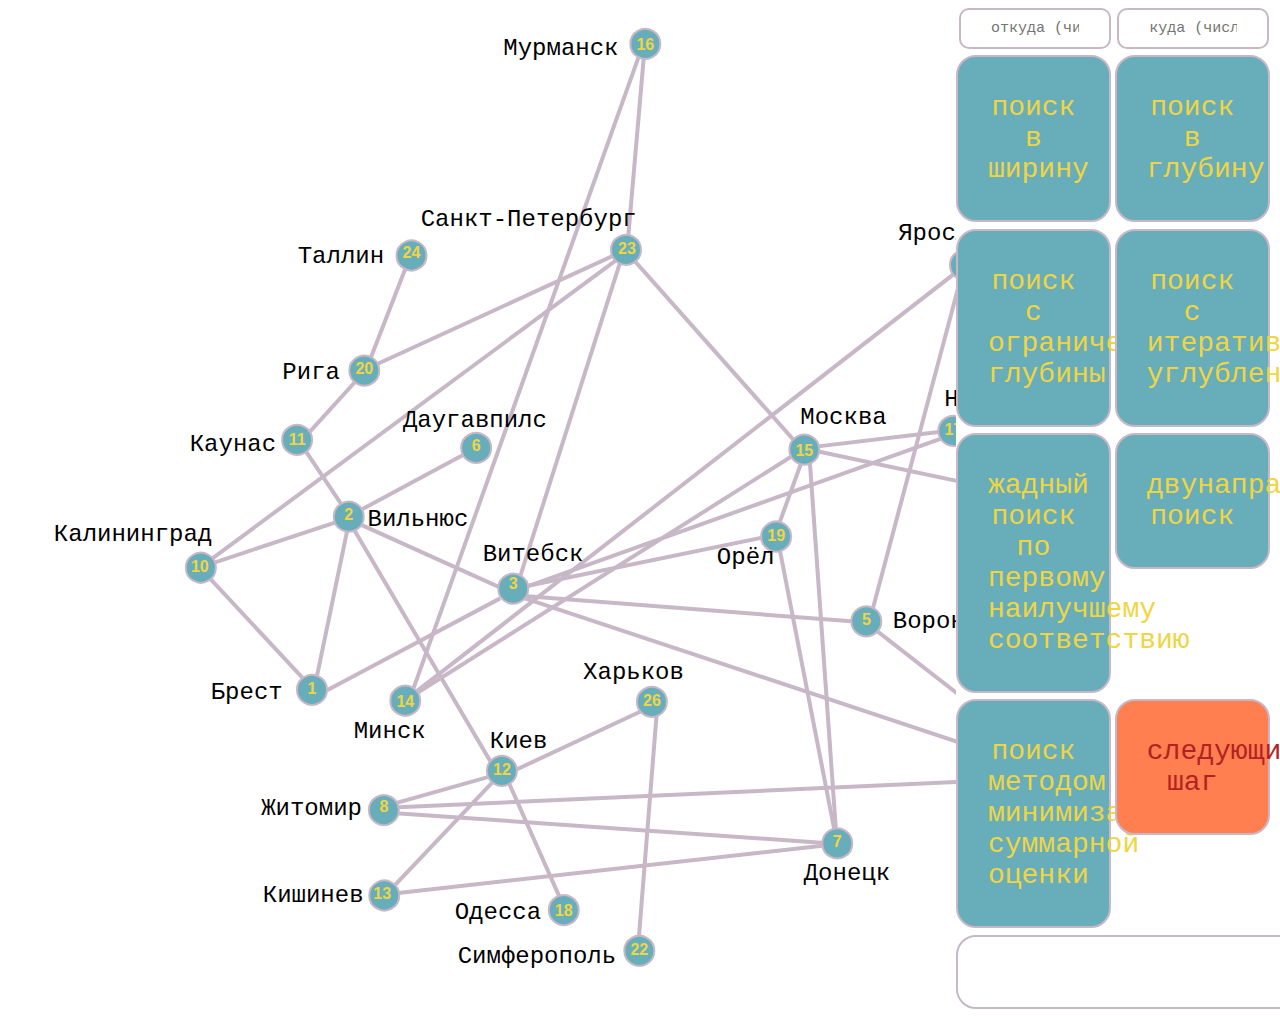
==== index.html @ 5a5f2eef "init commit" ====
<!DOCTYPE html>
<html lang="en">

<head>
    <meta charset="UTF-8">
    <title>lab_2</title>
    <link rel="stylesheet" href="style.css">
</head>

<body>
<div class="container">
    <iframe id="graph" src="graph.svg" width="1450" height="1010"></iframe>

    <div class="container_control">
        <div class="input_container">
            <input class="input" type="text" id="input_from" placeholder="откуда (число)">
            <input class="input" type="text" id="input_to" placeholder="куда (число)">
        </div>
        <button class="button" id="bfs_button" type="button">поиск в ширину</button>
        <button class="button" id="dfs_button" type="button">поиск в глубину</button>
        <button class="button" id="dls_button" type="button">поиск с ограничением глубины</button>
        <button class="button" id="iddfs_button" type="button">поиск с итеративным углублением</button>
        <button class="button" id="best_first_search_button" type="button">жадный поиск по первому наилучшему соответствию</button>
        <button class="button" id="ds_button" type="button">двунаправленный поиск</button>
        <button class="button"  id="search_optimized_button" type="button">поиск методом минимизации суммарной оценки</button>
        <button class="button  next_step" id="next_step_button" type="button">следующий шаг</button>

        <div class="display button" id="display"></div>
    </div>
</div>
<script src="jquery-3.6.1.min.js"></script>
<script src="script.js"></script>

</body>

</html>
---- style.css ----
#graph{
    border: none;
}

.container {
    width: 100%;
    margin: 0 auto;
    height: 100vh;
    display: flex;
    justify-content: space-around;
}

.container_control {
    width: 38%;
}

.button {
    color: #f0d543;
    background: #68aeba;
    transition: color .2s linear;
    display: inline-block;
    vertical-align: top;
    border: 2px solid #c7b7c7;
    margin-top: 2%;
    padding: 35px 30px;
    font-size: 28px;
    width: 49%;
    border-radius: 20px;
    font-family: Courier, serif;
}

.button:hover {
    color: coral;
}

.next_step {
    background: coral;
    color: firebrick;
}

.next_step:active {
    background: #f0d543;
}

.next_step:hover {
    color: #68aeba;
}

.display {
    background: white;
    width: 90%;
    color: firebrick;
}


.input_container {
    display: flex;
    justify-content: space-around;

}

.input {
    border: 2px solid #c7b7c7;
    padding: 10px 30px;
    width: 40%;
    margin-inline: 1%;
    border-radius: 10px;
    font-size: 15px;
    font-family: Courier, serif;
}

.input:hover {
    border: 2px solid #68aeba;
}
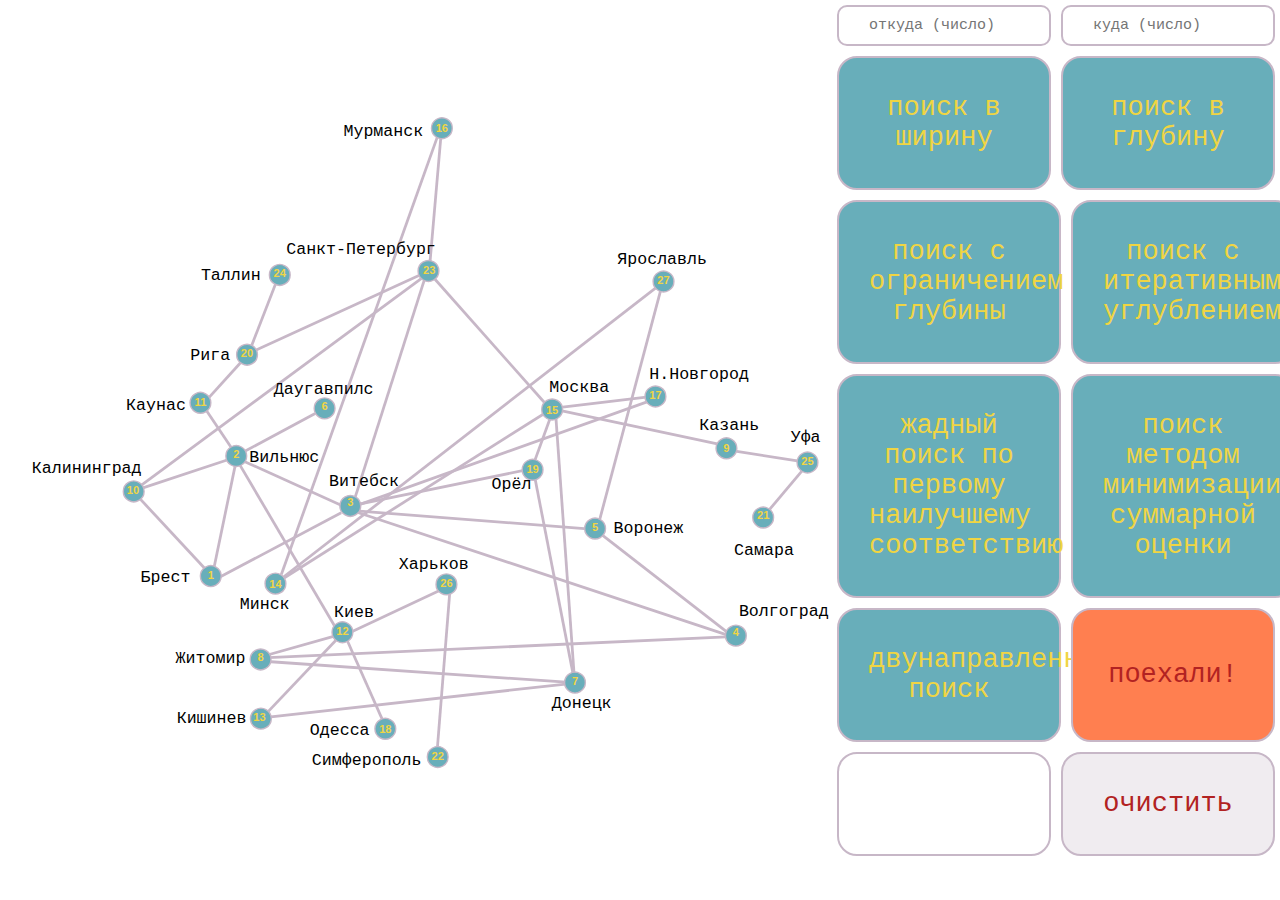
==== commit 0875b414: "change folders" ====
--- a/index.html
+++ b/index.html
@@ -1,36 +1,82 @@
 <!DOCTYPE html>
 <html lang="en">
-
 <head>
-    <meta charset="UTF-8">
+    <meta charset="UTF-8"/>
     <title>lab_2</title>
-    <link rel="stylesheet" href="style.css">
+    <link rel="stylesheet" href="/static/css/style.css"/>
 </head>
 
 <body>
 <div class="container">
-    <iframe id="graph" src="graph.svg" width="1450" height="1010"></iframe>
-
-    <div class="container_control">
-        <div class="input_container">
-            <input class="input" type="text" id="input_from" placeholder="откуда (число)">
-            <input class="input" type="text" id="input_to" placeholder="куда (число)">
+    <iframe id="graph" src="/static/img/graph.svg"></iframe>
+    <div class="control-container">
+        <div class="row-container">
+            <input
+                    class="input"
+                    type="text"
+                    id="input_from"
+                    placeholder="откуда (число)"
+            />
+            <input
+                    class="input"
+                    type="text"
+                    id="input_to"
+                    placeholder="куда (число)"
+            />
         </div>
-        <button class="button" id="bfs_button" type="button">поиск в ширину</button>
-        <button class="button" id="dfs_button" type="button">поиск в глубину</button>
-        <button class="button" id="dls_button" type="button">поиск с ограничением глубины</button>
-        <button class="button" id="iddfs_button" type="button">поиск с итеративным углублением</button>
-        <button class="button" id="best_first_search_button" type="button">жадный поиск по первому наилучшему соответствию</button>
-        <button class="button" id="ds_button" type="button">двунаправленный поиск</button>
-        <button class="button"  id="search_optimized_button" type="button">поиск методом минимизации суммарной оценки</button>
-        <button class="button  next_step" id="next_step_button" type="button">следующий шаг</button>
-
-        <div class="display button" id="display"></div>
+<!--        <div class="row-container">-->
+<!--            <div class="warning" id="warning-input-from">Введите число от 1 до 26</div>-->
+<!--        </div>-->
+        <div class="row-container">
+            <button class="item" id="bfs_button" type="button">
+                поиск в ширину
+            </button>
+            <button class="item" id="dfs_button" type="button">
+                поиск в глубину
+            </button>
+        </div>
+        <div class="row-container">
+            <button class="item" id="dls_button" type="button">
+                поиск с ограничением глубины
+            </button>
+            <button class="item" id="iddfs_button" type="button">
+                поиск с итеративным углублением
+            </button>
+        </div>
+        <div class="row-container">
+            <button
+                    class="item"
+                    id="best_first_search_button"
+                    type="button"
+            >
+                жадный поиск по первому наилучшему соответствию
+            </button>
+            <button
+                    class="item"
+                    id="search_optimized_button"
+                    type="button"
+            >
+                поиск методом минимизации суммарной оценки
+            </button>
+        </div>
+        <div class="row-container">
+            <button class="item" id="ds_button" type="button">двунаправленный поиск</button>
+            <button class="item next-step"
+                    id="next_step_button"
+                    type="button">
+                поехали!
+            </button>
+        </div>
+        <div class="row-container">
+            <div class="item" id="step-display"></div>
+            <button class="item reset-bnt" id="reset-btn"
+                    type="reset">
+                очистить
+            </button>
+        </div>
     </div>
 </div>
-<script src="jquery-3.6.1.min.js"></script>
-<script src="script.js"></script>
-
+<script src="/static/libs/jquery-3.6.1.min.js"></script>
+<script src="/static/js/script.js"></script>
 </body>
-
 </html>
--- a/static/css/style.css
+++ b/static/css/style.css
@@ -0,0 +1,99 @@
+body {
+    margin: 0;
+
+}
+
+.container {
+    position: absolute;
+    width: 100vw;
+    height: 100vh;
+    margin: 0;
+    display: flex;
+    justify-content: space-between;
+}
+
+#graph {
+    border: none;
+    width: 65%;
+    height: 100%;
+    margin: 0;
+}
+
+.control-container {
+    width: 35%;
+}
+
+.row-container {
+    display: flex;
+    width: 100%;
+}
+
+.item {
+    font-size: 27px;
+    font-family: Courier, serif;
+    width: 50%;
+
+    transition: color 0.2s linear;
+    border: 2px solid #c7b7c7;
+    border-radius: 20px;
+    box-sizing: border-box;
+    padding: 35px 30px;
+    margin: 5px;
+}
+
+button {
+    color: #f0d543;
+    background: #68aeba;
+}
+
+button:hover {
+    color: coral;
+}
+
+.input {
+    border: 2px solid #c7b7c7;
+    border-radius: 10px;
+    box-sizing: border-box;
+
+    padding: 10px 30px;
+    width: 50%;
+    margin: 5px;
+
+    font-size: 15px;
+    font-family: Courier, serif;
+}
+
+.input:hover {
+    border: 2px solid #68aeba;
+}
+
+.next-step {
+    background: coral;
+    color: firebrick;
+}
+
+.next-step:active {
+    background: #f0d543;
+}
+
+.next-step:hover {
+    color: #68aeba;
+}
+
+#step-display {
+    background: white;
+    color: firebrick;
+}
+
+.reset-bnt {
+    color: firebrick;;
+    background: rgba(199, 183, 199, 0.27);
+}
+
+.warning {
+    font-family: Courier, serif;
+    box-sizing: border-box;
+    padding: 2px 30px;
+    margin: 5px;
+    color: firebrick;
+}